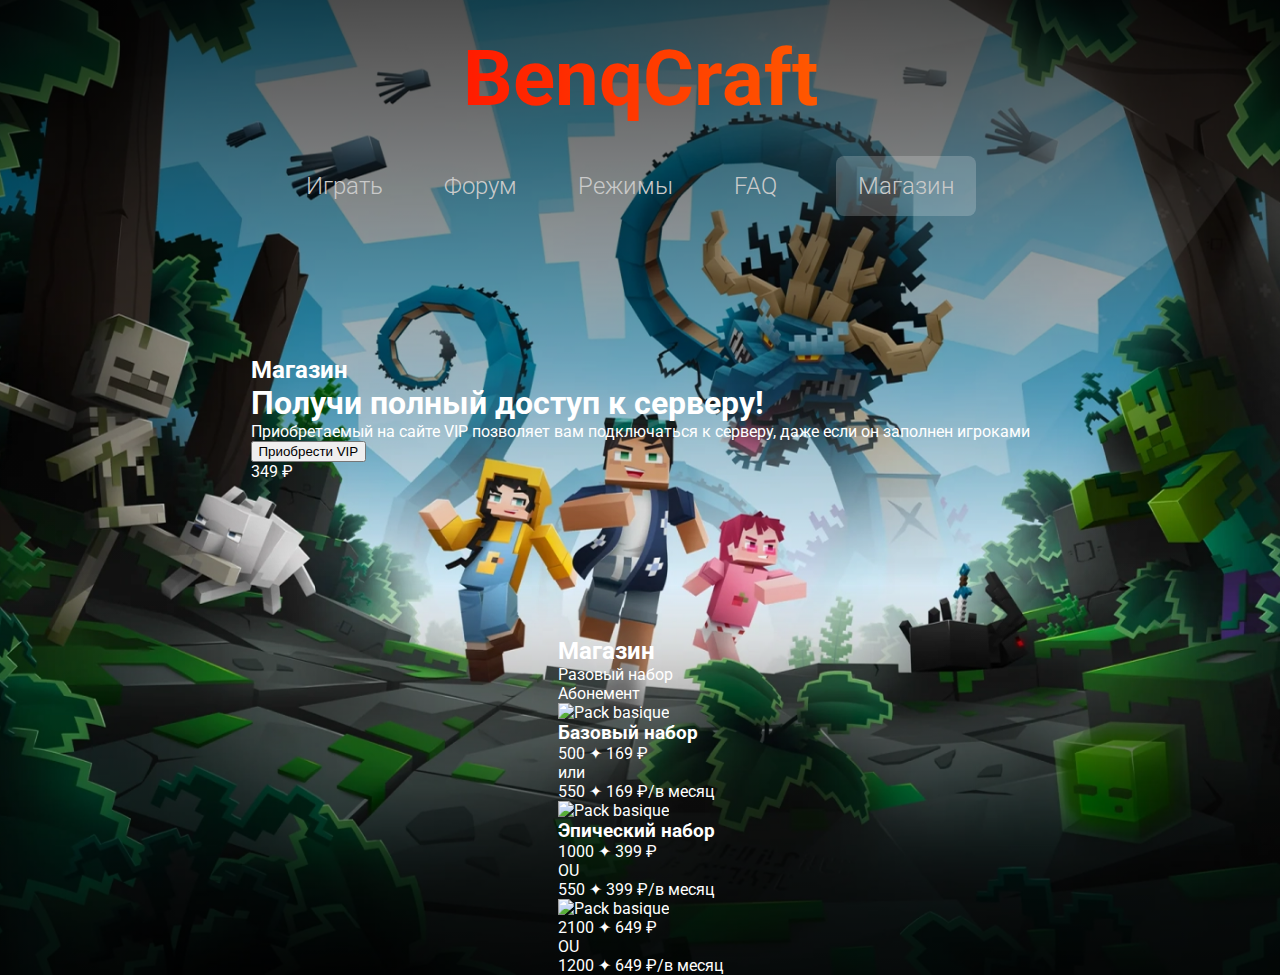
==== shop.html @ 338e1ecb "Upd: Cоздана главная секция" ====
<!DOCTYPE html>
<html lang="ru">

<head>
  <meta charset="UTF-8">
  <meta name="viewport" content="width=device-width, initial-scale=1.0">
  <title>BenqCraft</title>
  <link rel="stylesheet" href="./css/style.css">
  <link rel="preconnect" href="https://fonts.googleapis.com">
  <link rel="preconnect" href="https://fonts.gstatic.com" crossorigin>
  <link
    href="https://fonts.googleapis.com/css2?family=Comfortaa:wght@300..700&family=Roboto:ital,wght@0,100..900;1,100..900&display=swap"
    rel="stylesheet">
</head>

<body class="page">
  <header class="header">
    <h1 class="logo__content">BenqCraft</h1>
    <ul class="header__menu">
      <li class="header__menu-list">
        <a href="./index.html" class="header__menu-item">Играть</a>
      </li>
      <li class="header__menu-list">
        <a href="#" class="header__menu-item">Форум</a>
      </li>
      <li class="header__menu-list">
        <a href="#" class="header__menu-item">Режимы</a>
      </li>
      <li class="header__menu-list">
        <a href="#" class="header__menu-item">FAQ</a>
      </li>
      <li class="header__menu-list active_menu-item">
        <a href="#" class="header__menu-item">Магазин</a>
      </li>
    </ul>
  </header>

  <section class="shop">
    <h2 class="shop__titel">Магазин</h2>
    <div class="shop__content">
      <h1 class="shop__content-titel">Получи полный доступ к серверу!</h1>
      <p class="shop__content-subtitel">Приобретаемый на сайте VIP позволяет вам подключаться к серверу, даже если он
        заполнен игроками</p>
      <button class="shop__content-buy">Приобрести VIP</button>
      <p class="shop__content-price">349 ₽</p>
    </div>
  </section>

  <section class="shop__item">
    <div class="shop__about">
      <h2 class="shop__titel">Магазин</h2>
      <p class="shop__about-single">Разовый набор</p>
      <p class="shop__about-subscription">Абонемент</p>
    </div>

    <div class="shop__packs">
      <div class="pack">
        <div class="pack__image">
          <img src="" alt="Pack basique">
        </div>
        <div class="pack__info">
          <h3 class="pack__title">Базовый набор</h3>
        </div>
        <div class="pack__pricing">
          <div class="pack__single">
            <span class="pack__amount">500 ✦</span>
            <span class="pack__price">169 ₽</span>
          </div>
          <span class="pack__or">или</span>
          <div class="pack__subscription">
            <span class="pack__amount">550 ✦</span>
            <span class="pack__price">169 ₽/в месяц</span>
          </div>
        </div>
      </div>
      <div class="pack">
        <div class="pack__image">
          <img src="" alt="Pack basique">
        </div>
        <div class="pack__info">
          <h3 class="pack__title">Эпический набор</h3>
        </div>
        <div class="pack__pricing">
          <div class="pack__single">
            <span class="pack__amount">1000 ✦</span>
            <span class="pack__price">399 ₽</span>
          </div>
          <span class="pack__or">OU</span>
          <div class="pack__subscription">
            <span class="pack__amount">550 ✦</span>
            <span class="pack__price">399 ₽/в месяц</span>
          </div>
        </div>
      </div>
      <div class="pack">
        <div class="pack__image">
          <img src="" alt="Pack basique">
        </div>
        <div class="pack__info">
          <h3 class="pack__title"></h3>
        </div>
        <div class="pack__pricing">
          <div class="pack__single">
            <span class="pack__amount">2100 ✦</span>
            <span class="pack__price">649 ₽</span>
          </div>
          <span class="pack__or">OU</span>
          <div class="pack__subscription">
            <span class="pack__amount">1200 ✦</span>
            <span class="pack__price">649 ₽/в месяц</span>
          </div>
        </div>
      </div>

    </div>
  </section>
</body>

</html>
---- css/style.css ----
*,
*::before,
*::after {
  box-sizing: border-box;
}

html, body {
  width: 100vw;
  min-height: 100vh; /* Минимальная высота = высота экрана */
  overflow-y: auto; /* Вертикальный скролл только если нужно */
}



h1,
h2,
h3,
h4,
p,
ul,
ol,
li,
blockquote,
fieldset {
  margin: 0;
  padding: 0;
}

ul,
ol {
  list-style: none;
}


:root {
  --main-font: 'Roboto', sans-serif;
  --secondary-font: 'Oswald', sans-serif;
}

.visually-hidden {
  position: absolute;
  overflow: hidden;
  clip: rect(0 0 0 0);
  inline-size: 1px;
  block-size: 1px;
  clip-path: inset(50%);
  white-space: nowrap;
}

.page {
  display: flex;
  align-items: center;
  flex-direction: column;
  gap: 156px;
  margin: 0 auto;
  width: 100%;
  height: 100%;
  color: #fff;
  font-family: var(--main-font);
  background-image: url(../images/Background.png);
  background-size: cover;
  background-repeat: no-repeat;
  background-position: center;
  position: relative;
}

.page::after {
  content: "";
  position: absolute;
  top: 0;
  left: 0;
  width: 100%;
  height: 100%;
  background: linear-gradient(to bottom, rgba(0, 0, 0, 0.7) 0%, transparent 60%, transparent 0%, rgba(0, 0, 0, 0.7) 100%);
  z-index: -1;
}

.

@keyframes gradient-animation {
  0% { background-position: 0% 50%; }
  50% { background-position: 100% 50%; }
  100% { background-position: 0% 50%; }
}


.logo__content {
  font-family: var(--main-font);
  font-size: 78px;
  font-weight: 700;
  padding-bottom: 48px;
  z-index: 2;
  padding-top: 33px;
  text-align: center; background: linear-gradient(90deg, #ff0000, #ff7300, #ff00ff, #00ffff);
  background-size: 300% 300%;
  -webkit-background-clip: text;
  -webkit-text-fill-color: transparent;
  animation: gradient-animation 5s infinite linear;
}

.header__menu {
  display: flex;
  justify-content: space-between;
  gap: 57px;
  align-items: center;
}

.header__menu-item {
 color: #cacaca;
 text-decoration: none;
 font-size: 24px;
 font-weight: 300;
 border: 2px solid transparent;
}

.header__menu-list.active_menu-item .header__menu-item {
  background: rgba(255, 255, 255, 0.2);
  border-radius: 8px;
  padding: 14px 20px;
}

.auth__conainer-form {
  max-width: 432px;
  min-height: 440px;
  background-color: rgba(49, 49, 49, 0.9);
  border-radius: 12px;
  padding: 0 28px;
}


.form {
  display: flex;
  flex-direction: column;
}

.auth__content {
  text-align: center;
  font-size: 42px;
  padding-bottom: 20px;
  padding-top: 35px;
}

.content-title{
  font-size: 18px;
  padding-bottom: 5px;
}

.content-form {
  width: 376px;
  height: 39px;
  background-color: rgba(40, 40, 40, 0.9);
  margin-bottom: 20px;
  border: none;
  -webkit-appearance: none;
  -moz-appearance: none;
  appearance: none;
  border-radius: 3px;
  border: 1px solid #757575;
}

.content-form::placeholder {
  color: #cacaca;
  padding-left: 12px;
  opacity: 0.6;
}

.auth__container__label {
  display: flex;
  gap: 8px;
  padding-bottom: 33px;
}

.auth__container__pseudo-checkbox {
  display: flex;
  justify-content: center;
  align-items: center;
  border: 1px solid #757575;
  background-color: rgba(40, 40, 40, 0.9);
  inline-size: 19px;
  block-size: 19px;
}

.auth__container__checkbox:checked + .auth__container__pseudo-checkbox::after {
  content: '';
  background-color: #fff;
  min-inline-size: 15px;
  min-block-size: 15px;
}

.auth__container-button {
  max-width: 376px;
  min-height: 48px;
  font-family: var(--main-font);
  letter-spacing: 5px;
  text-align: center;
  color: #78350F;
  background: linear-gradient(80deg, #FFD465, #F8A528);
  font-size: 24px;
  font-weight: 800;
  border-bottom: 1px solid #78350F;
  border-radius: 6px;
}

.auth__register {
  display: block;
  color: #cacaca;
  text-align: center;
  margin: 0 auto;
  padding-top: 13px;
  text-decoration: none;
}

.social__card {
  display: flex;
  flex-wrap: wrap;
  gap: 56px;
}

.social__card-item {
  text-decoration: none;
  color: #fafafa;
}

.social__card__content {
  display: flex;
  gap: 16px;
  padding: 16px 85px 16px 16px;
  max-width: 238px;
  min-height: 32px;
  background-color: rgb(41, 41, 41);
  border-radius: 12px;
}

.social__card-icon {
  width: 40px;
  height: 40px;
}

.social__card-text {
  font-size: 16px;
  font-weight: 200;
}

.social__card-subtext {
  font-size: 14px;
  color: #757575
}
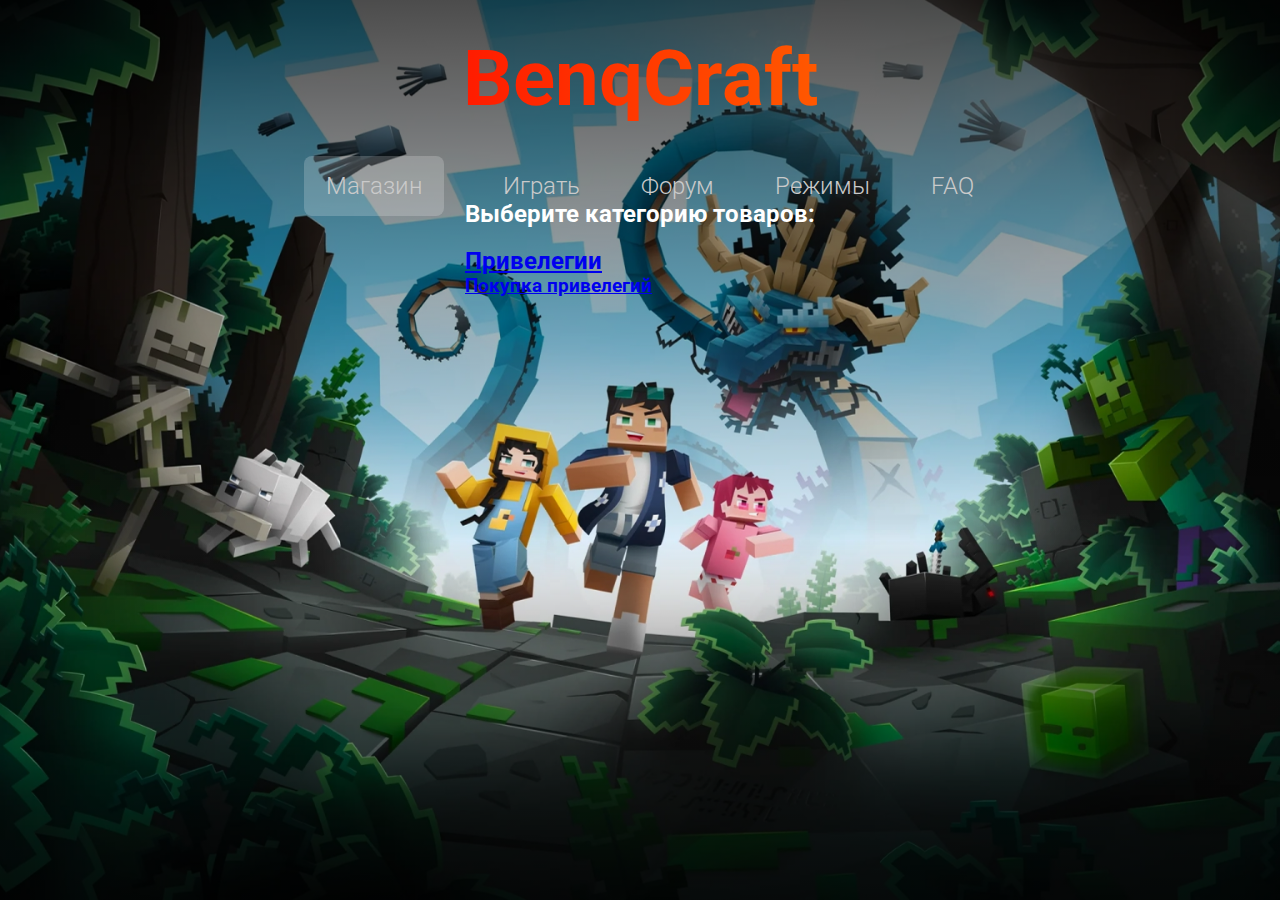
==== commit 783e6e54: "fix: 2" ====
--- a/shop.html
+++ b/shop.html
@@ -17,6 +17,9 @@
   <header class="header">
     <h1 class="logo__content">BenqCraft</h1>
     <ul class="header__menu">
+      <li class="header__menu-list active_menu-item">
+        <a href="./shop.html" class="header__menu-item">Магазин</a>
+      </li>
       <li class="header__menu-list">
         <a href="./index.html" class="header__menu-item">Играть</a>
       </li>
@@ -29,90 +32,21 @@
       <li class="header__menu-list">
         <a href="#" class="header__menu-item">FAQ</a>
       </li>
-      <li class="header__menu-list active_menu-item">
-        <a href="#" class="header__menu-item">Магазин</a>
-      </li>
+
     </ul>
   </header>
 
-  <section class="shop">
-    <h2 class="shop__titel">Магазин</h2>
-    <div class="shop__content">
-      <h1 class="shop__content-titel">Получи полный доступ к серверу!</h1>
-      <p class="shop__content-subtitel">Приобретаемый на сайте VIP позволяет вам подключаться к серверу, даже если он
-        заполнен игроками</p>
-      <button class="shop__content-buy">Приобрести VIP</button>
-      <p class="shop__content-price">349 ₽</p>
-    </div>
-  </section>
-
-  <section class="shop__item">
-    <div class="shop__about">
-      <h2 class="shop__titel">Магазин</h2>
-      <p class="shop__about-single">Разовый набор</p>
-      <p class="shop__about-subscription">Абонемент</p>
-    </div>
-
-    <div class="shop__packs">
-      <div class="pack">
-        <div class="pack__image">
-          <img src="" alt="Pack basique">
-        </div>
-        <div class="pack__info">
-          <h3 class="pack__title">Базовый набор</h3>
-        </div>
-        <div class="pack__pricing">
-          <div class="pack__single">
-            <span class="pack__amount">500 ✦</span>
-            <span class="pack__price">169 ₽</span>
-          </div>
-          <span class="pack__or">или</span>
-          <div class="pack__subscription">
-            <span class="pack__amount">550 ✦</span>
-            <span class="pack__price">169 ₽/в месяц</span>
-          </div>
+  <section class="item__privilege">
+    <h1 class="item__privilege-title">Выберите категорию товаров:</h1>
+    <a href="./vip.html" class="item__privilege-link">
+      <div class="item__privilege-container">
+        <img src="#" alt="">
+        <div class="item__privilege-about">
+          <h2 class="item__privilege-name">Привелегии</h2>
+          <h3 class="item__privilege-subname">Покупка привелегий</h3>
         </div>
       </div>
-      <div class="pack">
-        <div class="pack__image">
-          <img src="" alt="Pack basique">
-        </div>
-        <div class="pack__info">
-          <h3 class="pack__title">Эпический набор</h3>
-        </div>
-        <div class="pack__pricing">
-          <div class="pack__single">
-            <span class="pack__amount">1000 ✦</span>
-            <span class="pack__price">399 ₽</span>
-          </div>
-          <span class="pack__or">OU</span>
-          <div class="pack__subscription">
-            <span class="pack__amount">550 ✦</span>
-            <span class="pack__price">399 ₽/в месяц</span>
-          </div>
-        </div>
-      </div>
-      <div class="pack">
-        <div class="pack__image">
-          <img src="" alt="Pack basique">
-        </div>
-        <div class="pack__info">
-          <h3 class="pack__title"></h3>
-        </div>
-        <div class="pack__pricing">
-          <div class="pack__single">
-            <span class="pack__amount">2100 ✦</span>
-            <span class="pack__price">649 ₽</span>
-          </div>
-          <span class="pack__or">OU</span>
-          <div class="pack__subscription">
-            <span class="pack__amount">1200 ✦</span>
-            <span class="pack__price">649 ₽/в месяц</span>
-          </div>
-        </div>
-      </div>
-
-    </div>
+    </a>
   </section>
 </body>
 
--- a/css/style.css
+++ b/css/style.css
@@ -51,7 +51,6 @@
   display: flex;
   align-items: center;
   flex-direction: column;
-  gap: 156px;
   margin: 0 auto;
   width: 100%;
   height: 100%;
@@ -75,7 +74,7 @@
   z-index: -1;
 }
 
-.
+
 
 @keyframes gradient-animation {
   0% { background-position: 0% 50%; }
@@ -119,12 +118,20 @@
   padding: 14px 20px;
 }
 
-.auth__conainer-form {
-  max-width: 432px;
+.auth__container-form {
+  width: 435px; /* Заполняет доступное пространство */
+  max-width: 432px; /* Не больше 432px */
   min-height: 440px;
   background-color: rgba(49, 49, 49, 0.9);
   border-radius: 12px;
-  padding: 0 28px;
+  padding: 20px;
+}
+
+.auth__container {
+  display: flex;
+  justify-content: center;
+  align-items: center;
+  max-width: 435px;
 }
 
 
@@ -146,8 +153,8 @@
 }
 
 .content-form {
-  width: 376px;
-  height: 39px;
+  max-width: 435px;
+  min-height: 39px;
   background-color: rgba(40, 40, 40, 0.9);
   margin-bottom: 20px;
   border: none;
@@ -244,4 +251,27 @@
 .social__card-subtext {
   font-size: 14px;
   color: #757575
+}
+
+
+.item__privilege {
+  display: flex;
+  flex-direction: column;
+}
+
+.item__privilege-title {
+  font-size: 24px;
+}
+
+
+
+@media (max-width: 480px) {
+  .auth__container-form {
+      max-width: 60%; /* Уменьшаем форму на мобильных */
+      padding: 15px;
+  }
+
+  .auth__content {
+      font-size: 32px;
+  }
 }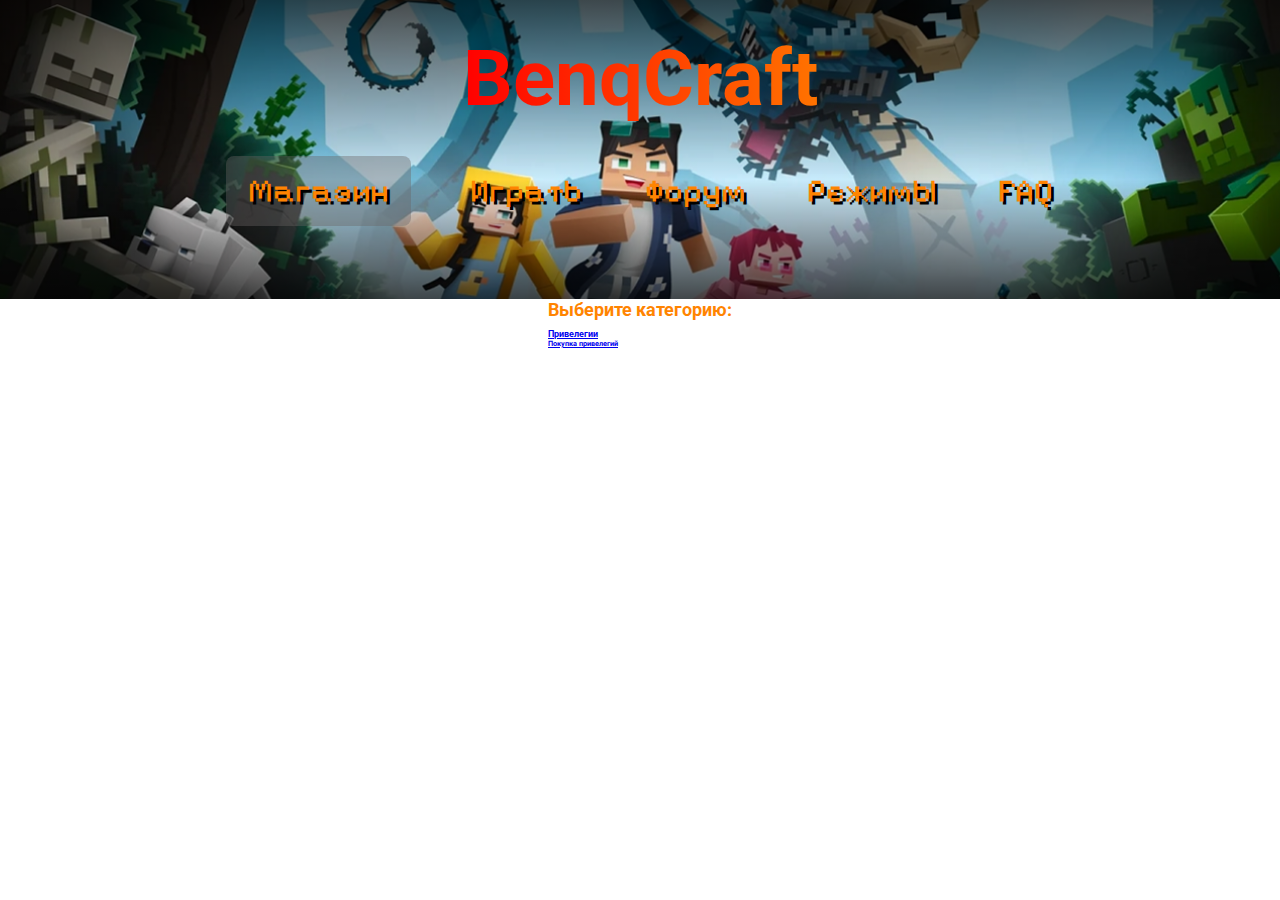
==== commit f9400a89: "fix: добавлен магазин" ====
--- a/shop.html
+++ b/shop.html
@@ -5,15 +5,18 @@
   <meta charset="UTF-8">
   <meta name="viewport" content="width=device-width, initial-scale=1.0">
   <title>BenqCraft</title>
-  <link rel="stylesheet" href="./css/style.css">
+  <link rel="stylesheet" href="./css/shop.css">
   <link rel="preconnect" href="https://fonts.googleapis.com">
   <link rel="preconnect" href="https://fonts.gstatic.com" crossorigin>
+  <link rel="preconnect" href="https://fonts.googleapis.com">
+<link rel="preconnect" href="https://fonts.gstatic.com" crossorigin>
+<link href="https://fonts.googleapis.com/css2?family=Oswald:wght@200..700&family=Pixelify+Sans:wght@400..700&display=swap" rel="stylesheet">
   <link
     href="https://fonts.googleapis.com/css2?family=Comfortaa:wght@300..700&family=Roboto:ital,wght@0,100..900;1,100..900&display=swap"
     rel="stylesheet">
 </head>
 
-<body class="page">
+<body class="shop__page">
   <header class="header">
     <h1 class="logo__content">BenqCraft</h1>
     <ul class="header__menu">
@@ -37,7 +40,7 @@
   </header>
 
   <section class="item__privilege">
-    <h1 class="item__privilege-title">Выберите категорию товаров:</h1>
+    <h1 class="item__privilege-title">Выберите категорию:</h1>
     <a href="./vip.html" class="item__privilege-link">
       <div class="item__privilege-container">
         <img src="#" alt="">
--- a/css/shop.css
+++ b/css/shop.css
@@ -0,0 +1,125 @@
+*,
+*::before,
+*::after {
+  box-sizing: border-box;
+}
+
+html, body {
+  width: 100vw;
+  min-height: 100vh; /* Минимальная высота = высота экрана */
+  overflow-y: auto; /* Вертикальный скролл только если нужно */
+  font-size: 62.5%;
+}
+
+
+
+h1,
+h2,
+h3,
+h4,
+p,
+ul,
+ol,
+li,
+blockquote,
+fieldset {
+  margin: 0;
+  padding: 0;
+}
+
+ul,
+ol {
+  list-style: none;
+}
+
+
+:root {
+  font-size: 62,5px;
+  --main-font: 'Roboto', sans-serif;
+  --secondary-font: 'Oswald', sans-serif;
+  --pixel-fonts: "Pixelify Sans"
+}
+
+
+.shop__page {
+  display: flex;
+  align-items: center;
+  flex-direction: column;
+  margin: 0 auto;
+  width: 100%;
+  height: 365px;
+  color: #fff;
+  font-family: var(--main-font);
+  
+ 
+}
+
+.header {
+  min-height: 299px;
+  display: flex;
+  align-items: center;
+  flex-direction: column;
+  width: 100%;
+  background-image: url(../images/Background\ 1.png);
+  background-size: cover;
+  background-repeat: no-repeat;
+  background-position: center;
+  position: relative;
+  z-index: 1;
+}
+
+.header::after {
+  content: "";
+  position: absolute;
+  top: 0;
+  left: 0;
+  width: 100%;
+  height: 100%;
+  background: linear-gradient(to bottom, rgba(0, 0, 0, 0.7) 0%, transparent 60%, transparent 0%, rgba(0, 0, 0, 0.7) 100%);
+  z-index: -1;
+}
+
+.logo__content {
+  font-family: var(--main-font);
+  font-size: 78px;
+  font-weight: 700;
+  padding-bottom: 48px;
+  padding-top: 33px;
+  text-align: center;
+  
+  /* Градиентный текст */
+  background: linear-gradient(90deg, #ff0000, #ff7300, #ff00ff, #00ffff);
+  background-size: 300% 300%;
+  -webkit-background-clip: text;
+  -webkit-text-fill-color: transparent;
+  animation: gradient-animation 5s infinite linear;
+}
+
+.header__menu {
+  display: flex;
+  justify-content: space-between;
+  gap: 57px;
+  align-items: center;
+  padding-bottom: 40px;
+}
+
+.header__menu-item {
+  color: #ff8400;
+  text-shadow: 3px  3px 0 black;
+  text-decoration: none;
+  font-size: 32px;
+  font-family: var(--pixel-fonts);
+  font-weight: 400;
+  border: 2px solid transparent;
+}
+
+.header__menu-list.active_menu-item .header__menu-item {
+  background: rgba(104, 99, 99, 0.4);
+  border-radius: 8px;
+  padding: 14px 20px;
+}
+
+.item__privilege-title {
+  color: #ff8400;
+  font-size: 1.8rem;
+}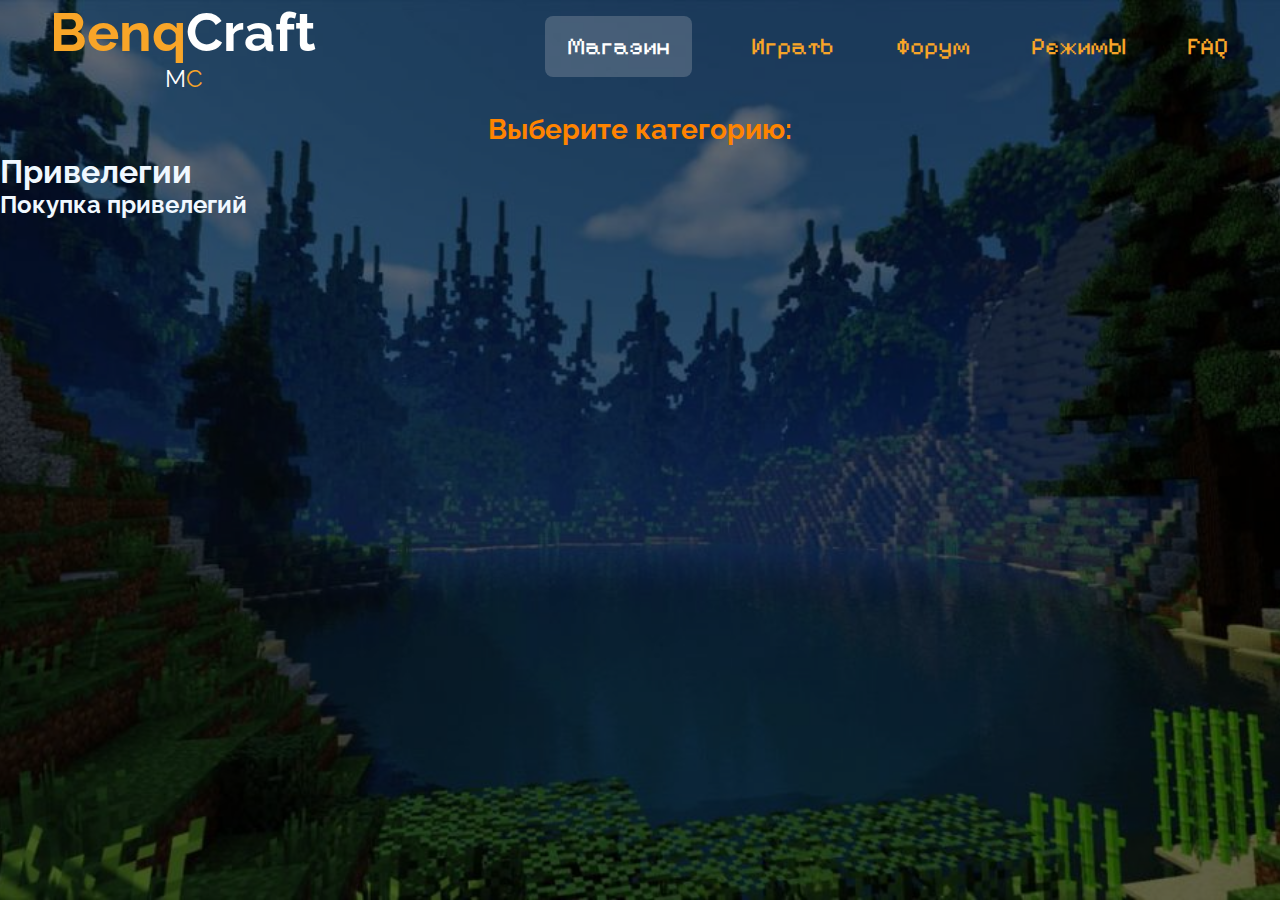
==== commit b31d79d6: "fix: исправлена главная страница" ====
--- a/shop.html
+++ b/shop.html
@@ -5,26 +5,32 @@
   <meta charset="UTF-8">
   <meta name="viewport" content="width=device-width, initial-scale=1.0">
   <title>BenqCraft</title>
+  <link rel="stylesheet" href="./css/style.css">
   <link rel="stylesheet" href="./css/shop.css">
   <link rel="preconnect" href="https://fonts.googleapis.com">
   <link rel="preconnect" href="https://fonts.gstatic.com" crossorigin>
-  <link rel="preconnect" href="https://fonts.googleapis.com">
-<link rel="preconnect" href="https://fonts.gstatic.com" crossorigin>
-<link href="https://fonts.googleapis.com/css2?family=Oswald:wght@200..700&family=Pixelify+Sans:wght@400..700&display=swap" rel="stylesheet">
-  <link
-    href="https://fonts.googleapis.com/css2?family=Comfortaa:wght@300..700&family=Roboto:ital,wght@0,100..900;1,100..900&display=swap"
-    rel="stylesheet">
+  <link href="https://fonts.googleapis.com/css2?family=Oswald:wght@200..700&family=Pixelify+Sans:wght@400..700&family=Raleway:ital,wght@0,100..900;1,100..900&display=swap" rel="stylesheet">
+  <link href="https://fonts.googleapis.com/css2?family=Oswald:wght@200..700&family=Pixelify+Sans:wght@400..700&display=swap" rel="stylesheet">
+  
 </head>
 
-<body class="shop__page">
+<body class="page">
+  
   <header class="header">
-    <h1 class="logo__content">BenqCraft</h1>
-    <ul class="header__menu">
+    <div class="logo__container">
+      <a href="./index.html" class="logo__container-link">
+      <h1 class="logo__content"><span class="logo__vontent-black">Benq</span>Craft</h1>
+      <p class="logo__content-subtitle"><span class="logo__content-subtitle-orange">M</span>C</p>
+      </a>
+    </div>
+    
+
+    <ul class="header__menu open">
       <li class="header__menu-list active_menu-item">
-        <a href="./shop.html" class="header__menu-item">Магазин</a>
+        <a href="/shop.html" class="header__menu-item">Магазин</a>
       </li>
       <li class="header__menu-list">
-        <a href="./index.html" class="header__menu-item">Играть</a>
+        <a href="/index.html" class="header__menu-item">Играть</a>
       </li>
       <li class="header__menu-list">
         <a href="#" class="header__menu-item">Форум</a>
@@ -35,7 +41,11 @@
       <li class="header__menu-list">
         <a href="#" class="header__menu-item">FAQ</a>
       </li>
-
+      <button class="header__menu-button">
+        <span></span>
+        <span></span>
+        <span></span>
+      </button> 
     </ul>
   </header>
 
--- a/css/style.css
+++ b/css/style.css
@@ -0,0 +1,415 @@
+*,
+*::before,
+*::after {
+  box-sizing: border-box;
+}
+
+html, body {
+  width: 100vw;
+  min-height: 100vh; /* Минимальная высота = высота экрана */
+  overflow-y: auto; /* Вертикальный скролл только если нужно */
+  font-size: 62.5%;
+}
+
+
+
+h1,
+h2,
+h3,
+h4,
+p,
+ul,
+ol,
+li,
+blockquote,
+fieldset {
+  margin: 0;
+  padding: 0;
+}
+
+ul,
+ol {
+  list-style: none;
+}
+
+
+:root {
+  font-size: 62,5px;
+  --pixel-fonts: "Pixelify Sans", sans-serif;
+  --main-fonts: "Raleway", sans-serif;
+}
+
+.visually-hidden {
+  position: absolute;
+  overflow: hidden;
+  clip: rect(0 0 0 0);
+  inline-size: 1px;
+  block-size: 1px;
+  clip-path: inset(50%);
+  white-space: nowrap;
+}
+
+.page {
+  display: flex;
+  flex-direction: column;
+  margin: 0 auto;
+  width: 100%;
+  height: 100%;
+  color: #fff;
+  font-family: var(--main-fonts);
+  background-image: url(../images/15ce674bdfe50ed_big.jpg);
+  background-size: cover;
+  background-repeat: no-repeat;
+  background-position: center;
+  position: relative;
+  overflow: hidden;
+}
+
+
+.page::after {
+  content: "";
+  position: absolute;
+  top: 0;
+  left: 0;
+  width: 100%;
+  height: 100%;
+  background: rgba(0, 0, 0, 0.5);
+  z-index: -1;
+}
+
+/* ---ШАПКА--- */
+
+.header {
+  display: flex;
+  justify-content: space-between;
+  margin: 0 50px;
+  min-height: 70px;
+}
+
+
+.logo__content {
+  font-family: var(--main-font);
+  font-size: 5.4rem;
+  font-weight: 700;
+  z-index: 2;
+  background-size: 300% 300%;
+}
+
+.logo__container {
+  display: flex;
+  flex-direction: column;
+  justify-content: center;
+  align-items: center;
+}
+
+.logo__container-link {
+  text-decoration: none;
+  color: #fff;
+  text-align: center;
+}
+
+
+.logo__vontent-black {
+  color: #F8A528;
+}
+
+.logo__content-subtitle {
+  font-size: 2.4rem;
+  color: #F8A528;
+}
+
+.logo__content-subtitle-orange {
+  color: #fff;
+}
+
+.header__menu {
+  display: flex;
+  align-items: center;
+  gap: 57px;
+  z-index: 1;
+}
+
+.header__menu-button {
+    display: none; /* По умолчанию скрываем кнопку */
+    flex-direction: column;
+    justify-content: space-between;
+    align-items: center;
+    width: 50px;
+    height: 40px;
+    background: none;
+    border: none;
+    cursor: pointer;
+    position: relative;
+    right: 20px;
+    z-index: 10;
+    padding: 0;
+}
+
+/* Полоски внутри кнопки */
+.header__menu-button span {
+    display: block;
+    width: 100%;
+    height: 6px;
+    background-color: #F8A528;
+    border-radius: 5px;
+    transition: 0.3s;
+}
+
+.header__menu-item {
+  color: #F8A528;
+  text-decoration: none;
+  font-size: 2.4rem;
+  font-family: var(--pixel-fonts);
+  font-weight: 300;
+  border: 2px solid transparent;
+}
+
+.header__menu-list.active_menu-item .header__menu-item {
+  background: rgba(238, 233, 233, 0.2);
+  border-radius: 8px;
+  padding: 14px 20px;
+  color: #fff;
+}
+
+/* --Секция приветственная-- */
+
+
+.presentation__container {
+  display: flex;
+  max-width: 1000px;
+  height: 550px;
+  position: relative;
+}
+
+.presentation__container-img {
+  width: 100%;
+  height: 100%;
+  display: block;
+}
+
+.presentation__container::after {
+  content: "";
+  position: absolute;
+  top: 0;
+  left: 0;
+  width: 100%;
+  height: 100%;
+  background: rgba(0, 0, 0, 0.2);
+  z-index: 0;
+}
+
+.presentation__container-text {
+  max-width: 800px;
+  position: absolute;
+  top: 60px;
+  left: 20px;
+  color: #eeecec;
+  font-size: 8.2rem;
+  font-weight: 600;
+  text-shadow: 2px 2px 4px #F8A528 ; 
+  z-index: 1;
+  padding: 10px 20px;
+  border-radius: 8px;
+  background-color: rgba(0, 0, 0, 0.5);
+  border-radius: 15px;
+}
+
+/* -----ФОРМА------ */
+
+.auth__container-form {
+  max-width: 300px; /* Не больше 432px */
+  height: 550px;
+  background-color: rgba(49, 49, 49, 9);
+  border-radius: 12px;
+  padding: 20px;
+}
+
+.welcome__container {
+  display: flex;
+  justify-content: space-between;
+  margin: 0 50px;
+  padding-top: 20px;
+  padding-bottom: 50px;
+  flex-wrap: wrap;
+}
+
+.form {
+  display: flex;
+  flex-direction: column;
+}
+
+.auth__content {
+  font-size: 3.2rem;
+  padding-bottom: 20px;
+  font-family: var(--main-fonts);
+  padding-top: 35px;
+  z-index: 2;
+  text-align: center;
+}
+
+.content-title{
+  font-size: 18px;
+  padding-bottom: 5px;
+}
+
+.content-form {
+  max-width: 435px;
+  min-height: 39px;
+  background-color: rgba(40, 40, 40, 0.9);
+  color: #fff;
+  font-size: 16px;
+  padding-left: 20px;
+  margin-bottom: 20px;
+  border: none;
+  -webkit-appearance: none;
+  -moz-appearance: none;
+  appearance: none;
+  border-radius: 3px;
+  border: 1px solid #757575;
+}
+
+.content-form::placeholder {
+  color: #cacaca;
+  opacity: 0.6;
+}
+
+.auth__container__label {
+  display: flex;
+  font-size: 1.4rem;
+  gap: 8px;
+  padding-bottom: 24px;
+  padding-left: 10px;
+}
+
+.auth__container__pseudo-checkbox {
+  display: flex;
+  justify-content: center;
+  align-items: center;
+  border: 1px solid #757575;
+  background-color: rgba(40, 40, 40, 0.9);
+  inline-size: 19px;
+  block-size: 19px;
+}
+
+.auth__container__checkbox:checked + .auth__container__pseudo-checkbox::after {
+  content: '';
+  background-color: #fff;
+  min-inline-size: 15px;
+  min-block-size: 15px;
+}
+
+.auth__container-button {
+  width: 300px;
+  height: 40px;
+  font-family: var(--main-font);
+  letter-spacing: 5px;
+  align-items: center;
+  text-align: center;
+  color: #78350F;
+  background:#F8A528;
+  font-size: 24px;
+  font-weight: 800;
+  border: none;
+  border-radius: 6px;
+}
+
+.auth__form-button {
+  display: flex;
+  align-items: center;
+  justify-content: center;
+}
+
+.auth__register {
+  display: block;
+  color: #cacaca;
+  text-align: center;
+  margin: 0 auto;
+  padding-top: 21px;
+  text-decoration: none;
+  font-size: 1.6rem;
+}
+
+.social__card {
+  display: flex;
+  flex-wrap: wrap;
+  gap: 56px;
+}
+
+.social__card-item {
+  text-decoration: none;
+  color: #fafafa;
+}
+
+.social__card__content {
+  display: flex;
+  gap: 16px;
+  padding: 16px 85px 16px 16px;
+  max-width: 238px;
+  min-height: 32px;
+  background-color: rgb(41, 41, 41);
+  border-radius: 12px;
+}
+
+.social__card-icon {
+  width: 40px;
+  height: 40px;
+}
+
+.social__card-text {
+  font-size: 16px;
+  font-weight: 200;
+}
+
+.social__card-subtext {
+  font-size: 14px;
+  color: #757575
+}
+
+
+.item__privilege {
+  display: flex;
+  flex-direction: column;
+}
+
+.item__privilege-title {
+  font-size: 24px;
+}
+
+
+
+@media (max-width: 956px) {
+  .header__menu-button {
+    display: flex;
+  
+}
+
+.header__menu-list {
+    display: none;
+}
+
+.header__menu.open {
+    display: flex;
+    flex-direction: column;
+    position: fixed;
+    top: 0;
+    left: 0;
+    width: 100%;
+    height: 100%;
+    background-color: rgba(0, 0, 0, 0.9); /* Затемнение фона */
+    z-index: 9;
+    align-items: center;
+    justify-content: center;
+}
+
+.header__menu.open .header__menu-list {
+    display: block;
+}
+
+.header__menu.open .header__menu-button {
+  position: absolute;
+  top: 15px; /* Чтобы кнопка не смещалась вниз */
+  right: 70px;
+}
+}
+
+
--- a/css/shop.css
+++ b/css/shop.css
@@ -6,8 +6,6 @@
 
 html, body {
   width: 100vw;
-  min-height: 100vh; /* Минимальная высота = высота экрана */
-  overflow-y: auto; /* Вертикальный скролл только если нужно */
   font-size: 62.5%;
 }
 
@@ -32,94 +30,34 @@
   list-style: none;
 }
 
+a {
+text-decoration: none;
+}
 
 :root {
-  font-size: 62,5px;
-  --main-font: 'Roboto', sans-serif;
-  --secondary-font: 'Oswald', sans-serif;
-  --pixel-fonts: "Pixelify Sans"
+  --pixel-fonts: "Pixelify Sans", sans-serif;
+  --main-fonts: "Raleway", sans-serif;
 }
 
-
-.shop__page {
+.item__privilege {
   display: flex;
-  align-items: center;
-  flex-direction: column;
-  margin: 0 auto;
   width: 100%;
-  height: 365px;
-  color: #fff;
-  font-family: var(--main-font);
-  
- 
-}
-
-.header {
-  min-height: 299px;
-  display: flex;
-  align-items: center;
-  flex-direction: column;
-  width: 100%;
-  background-image: url(../images/Background\ 1.png);
-  background-size: cover;
-  background-repeat: no-repeat;
-  background-position: center;
-  position: relative;
-  z-index: 1;
-}
-
-.header::after {
-  content: "";
-  position: absolute;
-  top: 0;
-  left: 0;
-  width: 100%;
-  height: 100%;
-  background: linear-gradient(to bottom, rgba(0, 0, 0, 0.7) 0%, transparent 60%, transparent 0%, rgba(0, 0, 0, 0.7) 100%);
-  z-index: -1;
-}
-
-.logo__content {
-  font-family: var(--main-font);
-  font-size: 78px;
-  font-weight: 700;
-  padding-bottom: 48px;
-  padding-top: 33px;
-  text-align: center;
-  
-  /* Градиентный текст */
-  background: linear-gradient(90deg, #ff0000, #ff7300, #ff00ff, #00ffff);
-  background-size: 300% 300%;
-  -webkit-background-clip: text;
-  -webkit-text-fill-color: transparent;
-  animation: gradient-animation 5s infinite linear;
-}
-
-.header__menu {
-  display: flex;
-  justify-content: space-between;
-  gap: 57px;
-  align-items: center;
-  padding-bottom: 40px;
-}
-
-.header__menu-item {
-  color: #ff8400;
-  text-shadow: 3px  3px 0 black;
-  text-decoration: none;
-  font-size: 32px;
-  font-family: var(--pixel-fonts);
-  font-weight: 400;
-  border: 2px solid transparent;
-}
-
-.header__menu-list.active_menu-item .header__menu-item {
-  background: rgba(104, 99, 99, 0.4);
-  border-radius: 8px;
-  padding: 14px 20px;
+  padding-top: 20px;
 }
 
 .item__privilege-title {
   color: #ff8400;
-  font-size: 1.8rem;
+  font-size: 2.8rem;
+  text-align: center;
+}
+
+.item__privilege-name {
+  font-size: 3.2rem;
+  text-decoration: none;
+  color: aliceblue;
+}
+
+.item__privilege-subname {
+  color: aliceblue;
+  font-size: 2.4rem;
 }